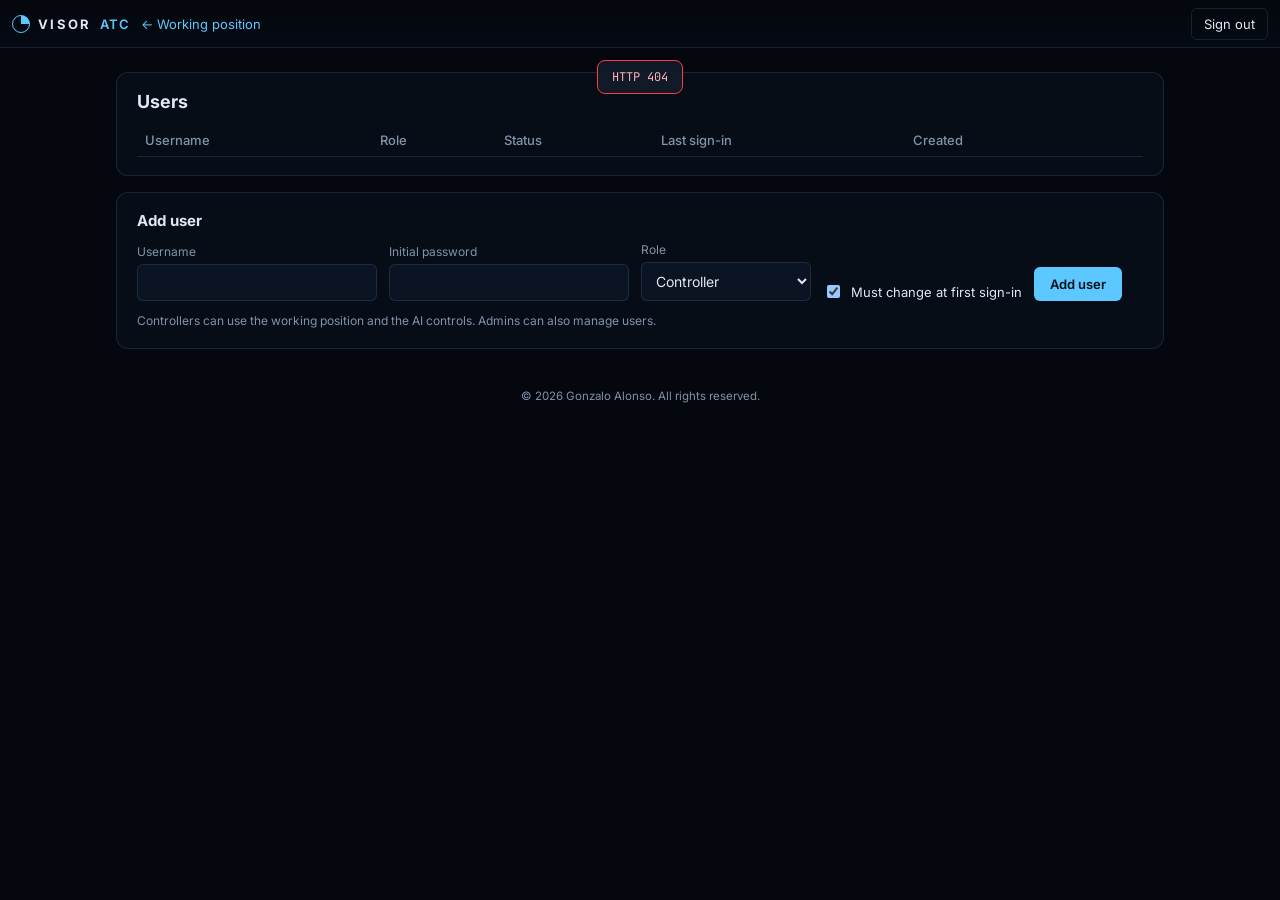
==== public/admin.html @ 009dfa4d "🔐 Sign-in, user management & About — ready for self-hosting Visor now has its own door, a guest list" ====
<!doctype html>
<html lang="en">
<head>
  <meta charset="utf-8" />
  <meta name="viewport" content="width=device-width, initial-scale=1" />
  <title>Visor ATC · Users</title>
  <link rel="preconnect" href="https://fonts.googleapis.com" />
  <link rel="preconnect" href="https://fonts.gstatic.com" crossorigin />
  <link href="https://fonts.googleapis.com/css2?family=Inter:wght@400;500;600;700&family=JetBrains+Mono:wght@400;600&display=swap" rel="stylesheet" />
  <link rel="stylesheet" href="css/style.css" />
  <link rel="stylesheet" href="css/pages.css" />
</head>
<body class="page">
  <header id="top" class="page-top">
    <div class="brand"><span class="logo"></span>VISOR<span class="sub">ATC</span></div>
    <a href="/" class="nav-link">← Working position</a>
    <div class="spacer"></div>
    <span id="me" class="dim"></span>
    <button id="logout" class="ghost-btn">Sign out</button>
  </header>

  <main class="admin">
    <section class="card-lg">
      <div class="section-head">
        <h1>Users</h1>
        <span id="count" class="dim"></span>
      </div>
      <div class="table-wrap">
        <table class="users">
          <thead>
            <tr><th>Username</th><th>Role</th><th>Status</th><th>Last sign-in</th><th>Created</th><th></th></tr>
          </thead>
          <tbody id="users"></tbody>
        </table>
      </div>
    </section>

    <section class="card-lg">
      <h2>Add user</h2>
      <form id="add-form" class="row-form" autocomplete="off">
        <label>Username <input id="add-username" required minlength="3" maxlength="32" pattern="[A-Za-z0-9_.\-]{3,32}" /></label>
        <label>Initial password <input id="add-password" type="password" required minlength="10" autocomplete="new-password" /></label>
        <label>Role
          <select id="add-role"><option value="controller">Controller</option><option value="admin">Admin</option></select>
        </label>
        <label class="check"><input id="add-must-change" type="checkbox" checked /> Must change at first sign-in</label>
        <button class="primary" type="submit">Add user</button>
      </form>
      <p class="hint">Controllers can use the working position and the AI controls. Admins can also manage users.</p>
    </section>
  </main>
  <footer class="page-footer">© 2026 Gonzalo Alonso. All rights reserved.</footer>

  <dialog id="pw-dialog" class="dialog">
    <form method="dialog" id="pw-form" class="stack">
      <h2>Reset password for <span id="pw-user"></span></h2>
      <label>New password <input id="pw-new" type="password" minlength="10" required autocomplete="new-password" /></label>
      <label class="check"><input id="pw-must-change" type="checkbox" checked /> Must change at next sign-in</label>
      <p class="hint">The user is signed out everywhere.</p>
      <p id="pw-error" class="form-error"></p>
      <div class="dialog-actions">
        <button type="button" id="pw-cancel" class="ghost-btn">Cancel</button>
        <button type="submit" class="primary">Set password</button>
      </div>
    </form>
  </dialog>

  <div id="toast" class="hidden"></div>
  <script type="module" src="js/admin.js"></script>
</body>
</html>
---- public/css/style.css ----
:root {
  --bg: #04070d;
  --panel: rgba(9, 15, 25, 0.82);
  --panel-2: rgba(18, 28, 44, 0.9);
  --border: rgba(120, 170, 230, 0.16);
  --text: #dfe8f5;
  --muted: #8193aa;
  --accent: #5cc8ff;
  --human: #4dff9a;
  --ai: #d08cff;
  --warn: #ffb020;
  --alert: #ff3b3b;
  --sel: #ffe14d;
  --mono: 'JetBrains Mono', ui-monospace, Menlo, monospace;
  font-family: Inter, -apple-system, BlinkMacSystemFont, 'Segoe UI', sans-serif;
  font-size: 13px;
  color-scheme: dark;
}

* { box-sizing: border-box; }
html, body { margin: 0; height: 100%; overflow: hidden; background: var(--bg); color: var(--text); }
#gl, #overlay { position: fixed; inset: 0; width: 100vw; height: 100vh; display: block; }
#overlay { pointer-events: none; z-index: 1; }
button, input, select { font: inherit; color: inherit; }
.hidden { display: none !important; }
.dim { color: var(--muted); }
b { font-weight: 600; }

/* ------------------------------------------------------------ top bar */
#top {
  position: fixed; top: 0; left: 0; right: 0; z-index: 5;
  display: flex; align-items: center; gap: 10px;
  height: 48px; padding: 0 12px;
  background: linear-gradient(180deg, rgba(4,8,14,0.96), rgba(6,11,19,0.86));
  border-bottom: 1px solid var(--border);
  backdrop-filter: blur(10px); -webkit-backdrop-filter: blur(10px);
  white-space: nowrap;
}
.brand { font-weight: 700; letter-spacing: 0.18em; display: flex; align-items: center; gap: 8px; }
.brand .sub { color: var(--accent); font-weight: 600; letter-spacing: 0.1em; }
.logo {
  width: 18px; height: 18px; border-radius: 50%;
  background: conic-gradient(from 0deg, var(--accent) 0 25%, transparent 25% 100%);
  border: 1.5px solid var(--accent);
  animation: sweep 3s linear infinite;
}
@keyframes sweep { to { transform: rotate(360deg); } }
.clock { font-family: var(--mono); line-height: 1.1; }
#clock { font-size: 16px; font-weight: 600; letter-spacing: 0.05em; }
#date { font-size: 10px; color: var(--muted); }
.badge {
  font-family: var(--mono); font-size: 11px; font-weight: 600;
  padding: 3px 8px; border-radius: 4px; letter-spacing: 0.08em;
  background: rgba(77, 255, 154, 0.12); color: var(--human); border: 1px solid rgba(77,255,154,0.35);
}
.badge.replay { background: rgba(92, 200, 255, 0.12); color: var(--accent); border-color: rgba(92,200,255,0.35); }
.transport { display: flex; gap: 6px; align-items: center; }
.seg { flex: none; display: inline-flex; border: 1px solid var(--border); border-radius: 6px; overflow: hidden; }
.seg button { background: transparent; border: 0; padding: 5px 9px; cursor: pointer; color: var(--muted); font-family: var(--mono); font-size: 12px; }
.seg button + button { border-left: 1px solid var(--border); }
.seg button.on { background: rgba(92,200,255,0.16); color: var(--text); }
.seg button:disabled { opacity: 0.35; cursor: not-allowed; }
button.icon {
  background: var(--panel-2); border: 1px solid var(--border); border-radius: 6px;
  width: 30px; height: 28px; cursor: pointer; font-size: 13px;
}
button.icon:hover, .seg button:hover:not(:disabled) { color: var(--text); background: rgba(92,200,255,0.1); }
.field { display: flex; align-items: center; gap: 6px; color: var(--muted); font-size: 12px; }
select {
  background: var(--panel-2); border: 1px solid var(--border); border-radius: 6px;
  padding: 4px 6px; font-size: 12px; max-width: 170px;
}
#ai-mode { max-width: 104px; }
#ai-agent { max-width: 74px; }
#scenario { max-width: 150px; }
.score { flex: none; display: flex; gap: 8px; font-family: var(--mono); font-size: 11.5px; color: var(--muted); }
.score b { color: var(--text); }
.score .pts { color: var(--sel); font-size: 14px; }
.spacer { flex: 1; }

.pop {
  position: fixed; top: 54px; right: 12px; z-index: 6; width: 300px;
  background: var(--panel); border: 1px solid var(--border); border-radius: 10px;
  padding: 12px 14px; display: grid; gap: 10px;
  backdrop-filter: blur(10px); -webkit-backdrop-filter: blur(10px);
}
.pop label { display: flex; align-items: center; gap: 8px; color: var(--muted); }
.pop input[type=range] { flex: 1; }
.pop output { font-family: var(--mono); width: 28px; color: var(--text); }
.hint { margin: 4px 0 0; color: var(--muted); font-size: 11px; line-height: 1.6; }
kbd { font-family: var(--mono); background: var(--panel-2); border: 1px solid var(--border); border-radius: 3px; padding: 0 4px; }

/* ------------------------------------------------------------ panels */
.panel {
  position: fixed; z-index: 4;
  background: var(--panel); border: 1px solid var(--border); border-radius: 10px;
  backdrop-filter: blur(10px); -webkit-backdrop-filter: blur(10px);
  box-shadow: 0 10px 30px rgba(0,0,0,0.35);
}
#left { top: 58px; left: 12px; width: 318px; bottom: 212px; display: flex; flex-direction: column; overflow: hidden; }
#right { top: 58px; right: 12px; width: 312px; max-height: calc(100vh - 280px); overflow-y: auto; }
#bottom { left: 342px; right: 12px; bottom: 30px; height: 172px; display: flex; flex-direction: column; overflow: hidden; }

.tabs { display: flex; border-bottom: 1px solid var(--border); }
.tabs button {
  flex: 1; background: none; border: 0; padding: 10px 6px; cursor: pointer; color: var(--muted);
  font-size: 12px; font-weight: 600; letter-spacing: 0.04em; border-bottom: 2px solid transparent;
}
.tabs button.on { color: var(--text); border-bottom-color: var(--accent); }
.tabs b { font-family: var(--mono); font-size: 11px; background: var(--panel-2); border-radius: 8px; padding: 1px 6px; margin-left: 4px; }
.tabs b.hot { background: var(--alert); color: #fff; }
.tab-body { flex: 1; overflow-y: auto; }
.tab { display: none; padding: 8px; }
.tab.on { display: block; }
.empty { color: var(--muted); padding: 18px 10px; text-align: center; font-size: 12px; line-height: 1.6; }

.card {
  background: var(--panel-2); border: 1px solid var(--border); border-radius: 8px;
  padding: 8px 10px; margin-bottom: 6px; cursor: pointer;
}
.card:hover { border-color: rgba(92,200,255,0.4); }
.card.los { border-left: 3px solid var(--alert); }
.card.stca { border-left: 3px solid var(--warn); }
.card.req { border-left: 3px solid var(--accent); }
.card-head { display: flex; justify-content: space-between; align-items: baseline; gap: 8px; font-family: var(--mono); font-size: 12px; }
.card-head .k { font-size: 10px; font-weight: 700; letter-spacing: 0.08em; }
.card .meta { color: var(--muted); font-size: 11px; font-family: var(--mono); margin-top: 3px; }
.card .prompt { font-size: 12px; margin: 4px 0 6px; color: var(--text); }
.opt {
  display: grid; grid-template-columns: 14px 1fr auto; gap: 6px; align-items: center;
  padding: 4px 6px; border-radius: 5px; font-size: 11.5px;
}
.opt:hover { background: rgba(92,200,255,0.08); }
.opt .ok { color: var(--human); } .opt .bad { color: var(--alert); }
.opt .pred { color: var(--muted); font-family: var(--mono); font-size: 10.5px; }
.opt.suggested { background: rgba(208,140,255,0.14); outline: 1px solid rgba(208,140,255,0.45); }
.opt button { grid-column: 3; }
.mini {
  background: rgba(92,200,255,0.14); border: 1px solid rgba(92,200,255,0.35); border-radius: 4px;
  padding: 2px 8px; cursor: pointer; font-size: 11px;
}
.mini.ai { background: rgba(208,140,255,0.16); border-color: rgba(208,140,255,0.5); }
.mini.ghost { background: transparent; border-color: var(--border); color: var(--muted); }
.ai-line { margin-top: 6px; font-size: 11.5px; color: var(--ai); display: flex; justify-content: space-between; align-items: center; gap: 6px; }
.status-pill { font-family: var(--mono); font-size: 10px; padding: 1px 6px; border-radius: 8px; background: rgba(255,255,255,0.08); color: var(--muted); }

table.traffic { width: 100%; border-collapse: collapse; font-family: var(--mono); font-size: 11.5px; }
table.traffic th { text-align: left; color: var(--muted); font-weight: 400; padding: 4px; position: sticky; top: 0; background: var(--panel-2); }
table.traffic td { padding: 3px 4px; border-top: 1px solid rgba(255,255,255,0.04); }
table.traffic tr { cursor: pointer; }
table.traffic tr:hover td { background: rgba(92,200,255,0.08); }

/* ------------------------------------------------------------ strip & controls */
.strip { padding: 12px 14px; border-bottom: 1px solid var(--border); }
.strip-head { display: flex; justify-content: space-between; align-items: start; }
.callsign { font-family: var(--mono); font-size: 20px; font-weight: 600; color: var(--sel); letter-spacing: 0.04em; }
.strip-grid { display: grid; grid-template-columns: repeat(3, 1fr); gap: 6px; margin-top: 10px; }
.strip-grid div { background: var(--panel-2); border-radius: 6px; padding: 5px 7px; }
.strip-grid span { display: block; font-size: 10px; color: var(--muted); letter-spacing: 0.06em; }
.strip-grid b { font-family: var(--mono); font-size: 14px; }
.strip-modes { display: flex; justify-content: space-between; margin-top: 8px; font-family: var(--mono); font-size: 11.5px; color: var(--muted); }
.pending { font-family: var(--mono); font-size: 11px; color: var(--warn); margin-top: 4px; min-height: 14px; }
.ctl { padding: 10px 14px 14px; display: grid; gap: 8px; }
.ctl-row { display: flex; align-items: center; gap: 5px; }
.ctl-row label { width: 52px; color: var(--muted); font-size: 11.5px; flex: none; }
.ctl-row input {
  width: 62px; background: #0b1422; border: 1px solid var(--border); border-radius: 5px;
  padding: 5px 6px; font-family: var(--mono); font-size: 13px; text-align: center;
}
.ctl-row input.wide { flex: 1; width: auto; text-align: left; }
.ctl-row .step { width: 26px; height: 28px; border-radius: 5px; background: var(--panel-2); border: 1px solid var(--border); cursor: pointer; }
.go {
  background: rgba(77,255,154,0.14); border: 1px solid rgba(77,255,154,0.45); color: var(--human);
  border-radius: 5px; padding: 5px 10px; cursor: pointer; font-weight: 600; font-size: 12px;
}
.go:hover { background: rgba(77,255,154,0.24); }
.go.ghost { background: transparent; border-color: var(--border); color: var(--text); font-weight: 500; }
.go.wide { flex: 1; }
.quick button { flex: 1; background: var(--panel-2); border: 1px solid var(--border); border-radius: 5px; padding: 4px; cursor: pointer; font-family: var(--mono); font-size: 11px; }
.quick button:hover, .ctl-row .step:hover { border-color: var(--accent); }

/* ------------------------------------------------------------ radio */
#radio { flex: 1; overflow-y: auto; padding: 8px 12px; font-family: var(--mono); font-size: 12px; line-height: 1.55; }
.msg { display: flex; gap: 10px; }
.msg .t { color: #4f5f75; flex: none; }
.msg .who { flex: none; width: 58px; font-weight: 600; }
.msg.ATC .who { color: var(--human); }
.msg.ATC.ai .who { color: var(--ai); }
.msg.PILOT .who { color: var(--text); }
.msg.PILOT .txt { color: #c8d3e3; }
.msg.SYSTEM .who, .msg.SYSTEM .txt { color: var(--muted); }
.msg.alert .txt, .msg.alert .who { color: var(--alert); }
.msg.warning .txt, .msg.warning .who { color: var(--warn); }
.msg.AI .who, .msg.AI .txt { color: var(--ai); }
.msg .cs { cursor: pointer; text-decoration: underline dotted; }
#cmd-form { display: flex; align-items: center; gap: 8px; border-top: 1px solid var(--border); padding: 7px 12px; }
.prompt { font-family: var(--mono); color: var(--human); font-weight: 600; }
#cmd { flex: 1; background: transparent; border: 0; outline: none; font-family: var(--mono); font-size: 13px; letter-spacing: 0.03em; text-transform: uppercase; }
#cmd::placeholder { text-transform: none; color: #4f5f75; }

#statusbar {
  position: fixed; left: 0; right: 0; bottom: 0; height: 22px; z-index: 5;
  display: flex; justify-content: space-between; align-items: center; padding: 0 14px;
  font-size: 10.5px; color: var(--muted); background: rgba(4,8,14,0.85); border-top: 1px solid var(--border);
}
#toast {
  position: fixed; top: 60px; left: 50%; transform: translateX(-50%); z-index: 8;
  background: var(--panel-2); border: 1px solid var(--border); border-radius: 8px; padding: 8px 14px;
  font-family: var(--mono); font-size: 12px;
}
#toast.err { border-color: var(--alert); color: #ffb3b3; }

@media (max-width: 1720px) {
  .field { font-size: 0; gap: 4px; }
  body:not(.page) #top .brand .sub { display: none; }
}
/* Top bar gives way progressively so the account menu always stays on screen. */
#top > * { flex-shrink: 0; }
#top .field { flex-shrink: 1; min-width: 0; }
#top .field select { min-width: 72px; }
@media (max-width: 1600px) {
  #user-name { display: none; }
  .score span:nth-child(n+4) { display: none; }      /* keep points, LoS, STCA */
  #scenario { max-width: 120px; }
  #sector { max-width: 140px; }
}
@media (max-width: 1400px) {
  body:not(.page) #top .brand { font-size: 0; gap: 0; }
  #date { display: none; }
  .score span:nth-child(n+3) { display: none; }      /* points + LoS */
  .seg button { padding: 5px 7px; }
}
@media (max-width: 1300px) {
  .score span:not(.pts) { display: none; }
}
@media (max-width: 1100px) {
  #bottom { left: 12px; height: 140px; }
  #left { bottom: 180px; width: 270px; }
}
@media (max-width: 720px) {
  #top { overflow-x: auto; }
  #left { display: none; }
  #right { left: 12px; width: auto; max-height: 45vh; }
}
---- public/css/pages.css ----
/* Login, admin and account UI. Builds on the tokens in style.css. */

body.page { overflow: auto; height: auto; min-height: 100%; }

.primary {
  background: var(--accent); color: #041018; border: 0; border-radius: 6px;
  padding: 9px 16px; font-weight: 600; cursor: pointer;
}
.primary:hover { filter: brightness(1.1); }
.primary:disabled { opacity: 0.6; cursor: progress; }
.ghost-btn {
  background: transparent; border: 1px solid var(--border); border-radius: 6px;
  padding: 7px 12px; cursor: pointer; color: var(--text);
}
.ghost-btn:hover:not(:disabled) { border-color: var(--accent); }
.danger {
  background: rgba(255,59,59,0.12); border: 1px solid rgba(255,59,59,0.45); color: #ff9c9c;
  border-radius: 6px; padding: 7px 12px; cursor: pointer;
}
.danger:hover:not(:disabled) { background: rgba(255,59,59,0.22); }
.small { padding: 4px 9px; font-size: 12px; }
button:disabled { opacity: 0.4; cursor: not-allowed; }

.stack { display: grid; gap: 12px; }
.stack label, .row-form label { display: grid; gap: 5px; font-size: 12px; color: var(--muted); }
.stack input, .row-form input, .row-form select {
  background: #0b1422; border: 1px solid var(--border); border-radius: 6px;
  padding: 9px 10px; font-size: 14px; color: var(--text);
}
.stack input:focus, .row-form input:focus, .row-form select:focus { outline: 2px solid rgba(92,200,255,0.45); border-color: transparent; }
label.check { display: flex !important; align-items: center; gap: 8px; }
.form-error { color: #ff8b8b; min-height: 1em; margin: 0; font-size: 12.5px; }
.hint { color: var(--muted); font-size: 12px; margin: 0; }

/* ------------------------------------------------------------ login */
.auth-page { display: grid; place-items: center; min-height: 100vh; padding: 16px; }
.radar-bg { position: fixed; inset: 0; overflow: hidden; z-index: 0;
  background:
    radial-gradient(circle at 50% 50%, rgba(92,200,255,0.08) 0 1px, transparent 1px) 0 0 / 28px 28px,
    repeating-radial-gradient(circle at 50% 50%, transparent 0 119px, rgba(92,200,255,0.10) 119px 120px),
    radial-gradient(ellipse at 50% 40%, #0b1a2c, var(--bg) 70%);
}
.sweep {
  position: absolute; left: 50%; top: 50%; width: 160vmax; height: 160vmax;
  transform: translate(-50%, -50%);
  background: conic-gradient(from 0deg, rgba(92,200,255,0.16), transparent 12%);
  animation: sweep 6s linear infinite;
}
@keyframes sweep { to { transform: translate(-50%, -50%) rotate(360deg); } }
@media (prefers-reduced-motion: reduce) { .sweep, .logo { animation: none; } }
.auth-card {
  position: relative; z-index: 1; width: min(380px, 100%);
  background: var(--panel); border: 1px solid var(--border); border-radius: 14px;
  padding: 28px 26px; backdrop-filter: blur(12px); -webkit-backdrop-filter: blur(12px);
  box-shadow: 0 20px 60px rgba(0,0,0,0.5);
}
.auth-card h1 { font-size: 16px; font-weight: 600; margin: 6px 0 4px; }
.brand.big { font-size: 20px; line-height: 1; margin-bottom: 8px; }
.brand.big .logo { width: 24px; height: 24px; }

/* ------------------------------------------------------------ admin */
.page-top { position: sticky; }
.nav-link { color: var(--accent); text-decoration: none; font-size: 13px; }
.nav-link:hover { text-decoration: underline; }
.admin { max-width: 1080px; margin: 0 auto; padding: 72px 16px 40px; display: grid; gap: 16px; }
.card-lg { background: var(--panel); border: 1px solid var(--border); border-radius: 12px; padding: 18px 20px; }
.card-lg h1 { font-size: 18px; margin: 0; }
.card-lg h2 { font-size: 15px; margin: 0 0 12px; }
.section-head { display: flex; align-items: baseline; gap: 12px; margin-bottom: 12px; }
.table-wrap { overflow-x: auto; }
table.users { width: 100%; border-collapse: collapse; font-size: 13px; }
table.users th { text-align: left; font-weight: 500; color: var(--muted); padding: 8px; border-bottom: 1px solid var(--border); white-space: nowrap; }
table.users td { padding: 9px 8px; border-bottom: 1px solid rgba(255,255,255,0.04); white-space: nowrap; }
table.users tr.off td { opacity: 0.55; }
table.users td.actions { text-align: right; }
table.users td.actions button + button { margin-left: 6px; }
table.users select { background: #0b1422; border: 1px solid var(--border); border-radius: 5px; padding: 4px 6px; }
.pill { font-size: 10.5px; padding: 1px 7px; border-radius: 8px; background: rgba(92,200,255,0.15); color: var(--accent); margin-left: 4px; }
.pill.warn { background: rgba(255,176,32,0.15); color: var(--warn); }
.row-form { display: flex; flex-wrap: wrap; align-items: end; gap: 12px; margin-bottom: 10px; }
.row-form label { min-width: 170px; }
.row-form label.check { min-width: 0; color: var(--text); font-size: 13px; }

/* ------------------------------------------------------------ dialogs & user menu */
.dialog {
  background: var(--panel-2); color: var(--text); border: 1px solid var(--border); border-radius: 12px;
  padding: 22px; width: min(400px, calc(100vw - 32px));
}
.dialog::backdrop { background: rgba(0,0,0,0.55); backdrop-filter: blur(2px); }
.dialog h2 { margin: 0 0 4px; font-size: 16px; }
.dialog-actions { display: flex; justify-content: flex-end; gap: 8px; margin-top: 4px; }

.user-menu { position: relative; flex: none; }
.user-btn {
  display: flex; align-items: center; gap: 6px; background: var(--panel-2);
  border: 1px solid var(--border); border-radius: 6px; padding: 5px 10px; cursor: pointer; font-size: 12px;
}
.user-btn .dot { width: 7px; height: 7px; border-radius: 50%; background: var(--human); }
.menu {
  position: absolute; right: 0; top: calc(100% + 6px); min-width: 210px; z-index: 10;
  background: var(--panel-2); border: 1px solid var(--border); border-radius: 8px; padding: 6px;
  box-shadow: 0 10px 30px rgba(0,0,0,0.45); display: grid;
}
.menu button, .menu a {
  background: none; border: 0; text-align: left; padding: 8px 10px; border-radius: 5px;
  color: var(--text); cursor: pointer; font-size: 13px; text-decoration: none;
}
.menu button:hover, .menu a:hover { background: rgba(92,200,255,0.1); }
.menu-head { padding: 6px 10px 8px; color: var(--muted); font-size: 11.5px; border-bottom: 1px solid var(--border); margin-bottom: 4px; }
.msg .who { width: auto !important; min-width: 58px; }

/* ------------------------------------------------------------ about & footers */
.dialog.about { width: min(540px, calc(100vw - 32px)); }
.about-head { display: flex; justify-content: space-between; align-items: center; }
.about h3 { font-size: 11px; letter-spacing: 0.1em; text-transform: uppercase; color: var(--muted); margin: 16px 0 6px; }
.about a { color: var(--accent); }
dl.kv { display: grid; grid-template-columns: 96px 1fr; gap: 6px 12px; margin: 0; font-size: 13px; }
dl.kv dt { color: var(--muted); }
dl.kv dd { margin: 0; font-family: var(--mono); font-size: 12px; word-break: break-word; }
.about-copy {
  margin-top: 18px; padding: 12px 14px; border-radius: 8px;
  background: rgba(92,200,255,0.07); border: 1px solid rgba(92,200,255,0.2); line-height: 1.6;
}
.about-copy #about-copyright { font-weight: 600; }
.about details { margin-top: 12px; font-size: 12.5px; color: var(--muted); }
.about summary { cursor: pointer; }
.about ul { margin: 8px 0 0; padding-left: 18px; line-height: 1.7; }
.auth-footer, .page-footer { text-align: center; color: var(--muted); font-size: 11.5px; }
.auth-footer { position: fixed; bottom: 14px; left: 0; right: 0; z-index: 1; }
.page-footer { padding: 0 16px 28px; }
.linkish { background: none; border: 0; padding: 0; color: var(--muted); cursor: pointer; font-size: inherit; text-decoration: underline dotted; }
.linkish:hover { color: var(--text); }
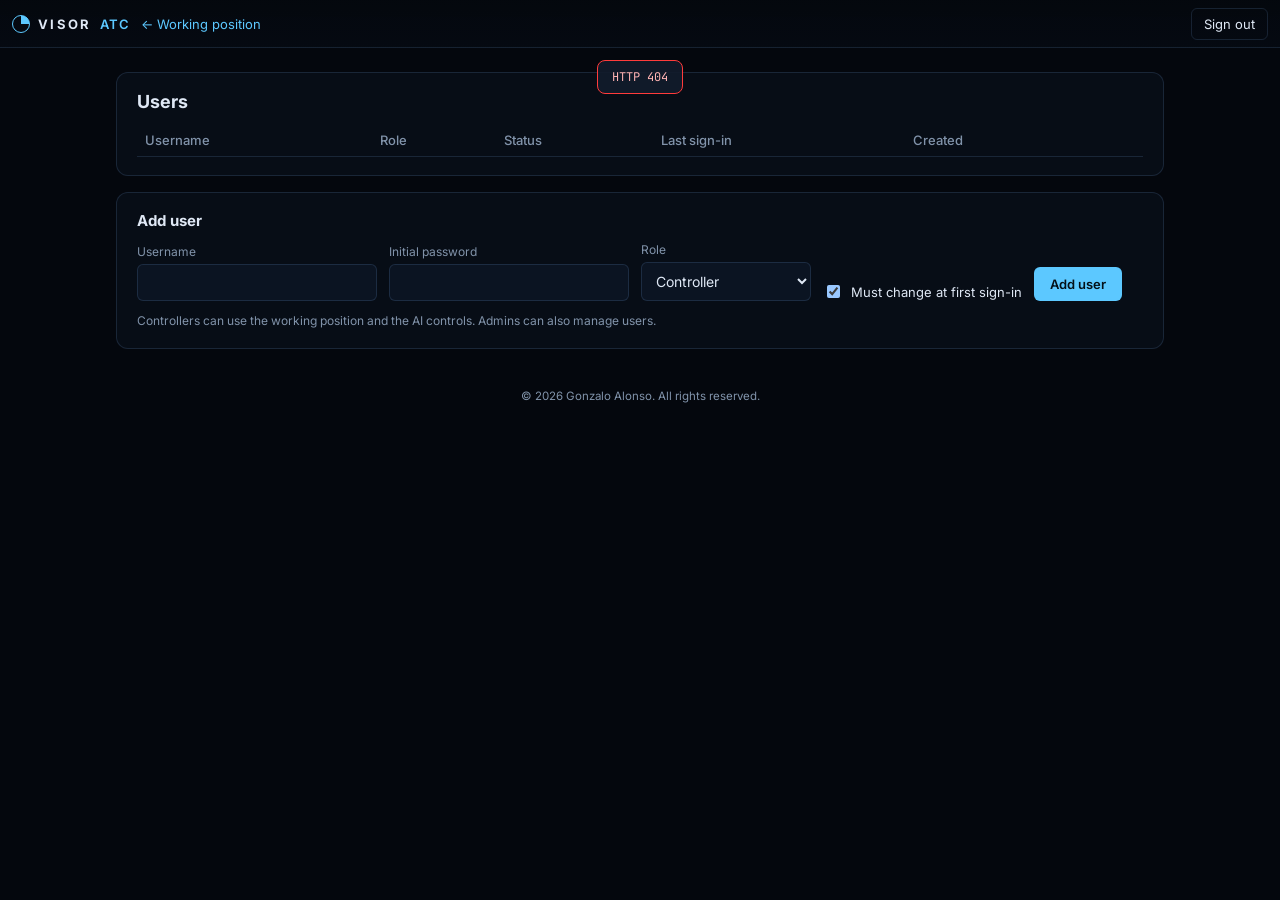
==== commit 11684758: "📱 Pocket-sized tower: mobile-friendly working position + author credit The scope now fits in your po" ====
--- a/public/admin.html
+++ b/public/admin.html
@@ -3,6 +3,8 @@
 <head>
   <meta charset="utf-8" />
   <meta name="viewport" content="width=device-width, initial-scale=1" />
+  <meta name="author" content="Gonzalo Alonso" />
+  <meta name="copyright" content="© 2026 Gonzalo Alonso. All rights reserved." />
   <title>Visor ATC · Users</title>
   <link rel="preconnect" href="https://fonts.googleapis.com" />
   <link rel="preconnect" href="https://fonts.gstatic.com" crossorigin />
--- a/public/css/style.css
+++ b/public/css/style.css
@@ -54,7 +54,6 @@
   background: rgba(77, 255, 154, 0.12); color: var(--human); border: 1px solid rgba(77,255,154,0.35);
 }
 .badge.replay { background: rgba(92, 200, 255, 0.12); color: var(--accent); border-color: rgba(92,200,255,0.35); }
-.transport { display: flex; gap: 6px; align-items: center; }
 .seg { flex: none; display: inline-flex; border: 1px solid var(--border); border-radius: 6px; overflow: hidden; }
 .seg button { background: transparent; border: 0; padding: 5px 9px; cursor: pointer; color: var(--muted); font-family: var(--mono); font-size: 12px; }
 .seg button + button { border-left: 1px solid var(--border); }
@@ -215,7 +214,7 @@
   body:not(.page) #top .brand .sub { display: none; }
 }
 /* Top bar gives way progressively so the account menu always stays on screen. */
-#top > * { flex-shrink: 0; }
+#top > *, .top-extra > * { flex-shrink: 0; }
 #top .field { flex-shrink: 1; min-width: 0; }
 #top .field select { min-width: 72px; }
 @media (max-width: 1600px) {
@@ -233,12 +232,74 @@
 @media (max-width: 1300px) {
   .score span:not(.pts) { display: none; }
 }
+/* ------------------------------------------------------------ tablets & phones */
+.top-extra { display: contents; }            /* desktop: plain top-bar items */
+.compact-only, .lists-only { display: none !important; }
+.lists-btn { position: relative; width: auto; padding: 0 9px; gap: 5px; display: inline-flex; align-items: center; }
+.lists-btn b:empty { display: none; }
+.lists-btn b { font-family: var(--mono); font-size: 10.5px; background: var(--panel); border-radius: 8px; padding: 1px 6px; }
+.lists-btn b.hot { background: var(--alert); color: #fff; }
+#statusbar { gap: 16px; white-space: nowrap; }
+#statusbar > span { min-width: 0; overflow: hidden; text-overflow: ellipsis; }
+#attribution { flex: none; max-width: 60%; }
+.attr-short { display: none; }
+
+/* Compact header: secondary controls move into a panel behind the ⋯ button. */
 @media (max-width: 1100px) {
+  .compact-only { display: inline-flex !important; }
+  .spacer.compact-only { display: block !important; }
+  #btn-more { align-items: center; justify-content: center; }
+  #btn-more svg { fill: currentColor; }
+  .top-extra {
+    display: none; position: fixed; top: 54px; right: 8px; z-index: 7;
+    width: min(360px, calc(100vw - 16px)); max-height: calc(100dvh - 90px); overflow-y: auto;
+    flex-direction: column; align-items: stretch; gap: 12px; padding: 14px;
+    background: var(--panel-2); border: 1px solid var(--border); border-radius: 12px;
+    box-shadow: 0 16px 40px rgba(0,0,0,0.5); white-space: normal;
+  }
+  .top-extra.open { display: flex; }
+  .top-extra .spacer { display: none; }
+  #top .top-extra .field { font-size: 11.5px; flex-direction: column; align-items: stretch; gap: 5px; flex-shrink: 0; }
+  #top .top-extra select { max-width: none; width: 100%; min-height: 36px; font-size: 14px; }
+  .top-extra .seg { align-self: stretch; }
+  .top-extra .seg button { flex: 1; padding: 8px 6px; }
+  .top-extra .score { flex-wrap: wrap; gap: 6px 12px; order: -1; font-size: 12px; }
+  .top-extra .score span { display: inline !important; }
+  .top-extra #btn-settings { width: auto; height: 36px; align-self: stretch; }
+  .top-extra #btn-settings::after { content: " Display settings"; font-size: 13px; }
+  #user-name { display: none; }
   #bottom { left: 12px; height: 140px; }
   #left { bottom: 180px; width: 270px; }
 }
-@media (max-width: 720px) {
-  #top { overflow-x: auto; }
-  #left { display: none; }
-  #right { left: 12px; width: auto; max-height: 45vh; }
-}
+
+/* Phones & portrait tablets: the lists become a sheet opened from the header. */
+@media (max-width: 900px) {
+  .lists-only { display: inline-flex !important; }
+  #left {
+    display: none; top: 56px; left: 8px; right: 8px; width: auto; bottom: 186px; z-index: 6;
+  }
+  body.lists-open #left { display: flex; }
+  #right { top: 56px; left: 8px; right: 8px; width: auto; max-height: calc(100dvh - 250px); }
+  #bottom { left: 8px; right: 8px; bottom: 28px; height: 150px; }
+  #statusbar { padding: 0 10px; }
+  #attribution { max-width: none; }                  /* credits win; recorder status truncates */
+  .attr-long { display: none; }
+  .attr-short { display: inline; }
+}
+
+@media (max-width: 600px) {
+  #top { gap: 8px; padding: 0 8px; }
+  #clock { font-size: 14px; }
+  .badge { padding: 2px 6px; font-size: 10px; }
+  #bottom { height: 132px; }
+  #left { bottom: 168px; }
+  #right { max-height: calc(100dvh - 232px); }
+  #radio { font-size: 11px; padding: 6px 10px; }
+  .msg { gap: 6px; }
+  .msg .t { display: none; }
+  /* 16 px text stops iOS Safari from zooming in when an input gets focus */
+  #cmd, .ctl-row input, .dialog input, .pop select, .top-extra select { font-size: 16px; }
+  .ctl-row label { width: 44px; }
+  .pop { left: 8px; right: 8px; width: auto; }
+  .hint kbd { display: none; }
+}
--- a/public/css/pages.css
+++ b/public/css/pages.css
@@ -56,13 +56,16 @@
 }
 .auth-card h1 { font-size: 16px; font-weight: 600; margin: 6px 0 4px; }
 .brand.big { font-size: 20px; line-height: 1; margin-bottom: 8px; }
+.byline { margin: 0 0 14px; font-size: 12px; color: var(--muted); letter-spacing: 0.02em; }
+.byline b { color: var(--text); font-weight: 600; }
 .brand.big .logo { width: 24px; height: 24px; }
 
 /* ------------------------------------------------------------ admin */
 .page-top { position: sticky; }
 .nav-link { color: var(--accent); text-decoration: none; font-size: 13px; }
 .nav-link:hover { text-decoration: underline; }
-.admin { max-width: 1080px; margin: 0 auto; padding: 72px 16px 40px; display: grid; gap: 16px; }
+.admin { max-width: 1080px; margin: 0 auto; padding: 72px 16px 40px; display: grid; gap: 16px;
+  grid-template-columns: minmax(0, 1fr); }           /* wide tables scroll inside their card */
 .card-lg { background: var(--panel); border: 1px solid var(--border); border-radius: 12px; padding: 18px 20px; }
 .card-lg h1 { font-size: 18px; margin: 0; }
 .card-lg h2 { font-size: 15px; margin: 0 0 12px; }
@@ -130,3 +133,13 @@
 .page-footer { padding: 0 16px 28px; }
 .linkish { background: none; border: 0; padding: 0; color: var(--muted); cursor: pointer; font-size: inherit; text-decoration: underline dotted; }
 .linkish:hover { color: var(--text); }
+
+@media (max-width: 600px) {
+  #me { display: none; }
+  .page-top { gap: 10px; }
+  .admin { padding: 64px 8px 32px; }
+  .card-lg { padding: 14px; }
+  .row-form label { min-width: 0; flex: 1 1 100%; }
+  .row-form .primary { flex: 1 1 100%; }
+  .stack input, .row-form input, .row-form select, table.users select { font-size: 16px; }
+}
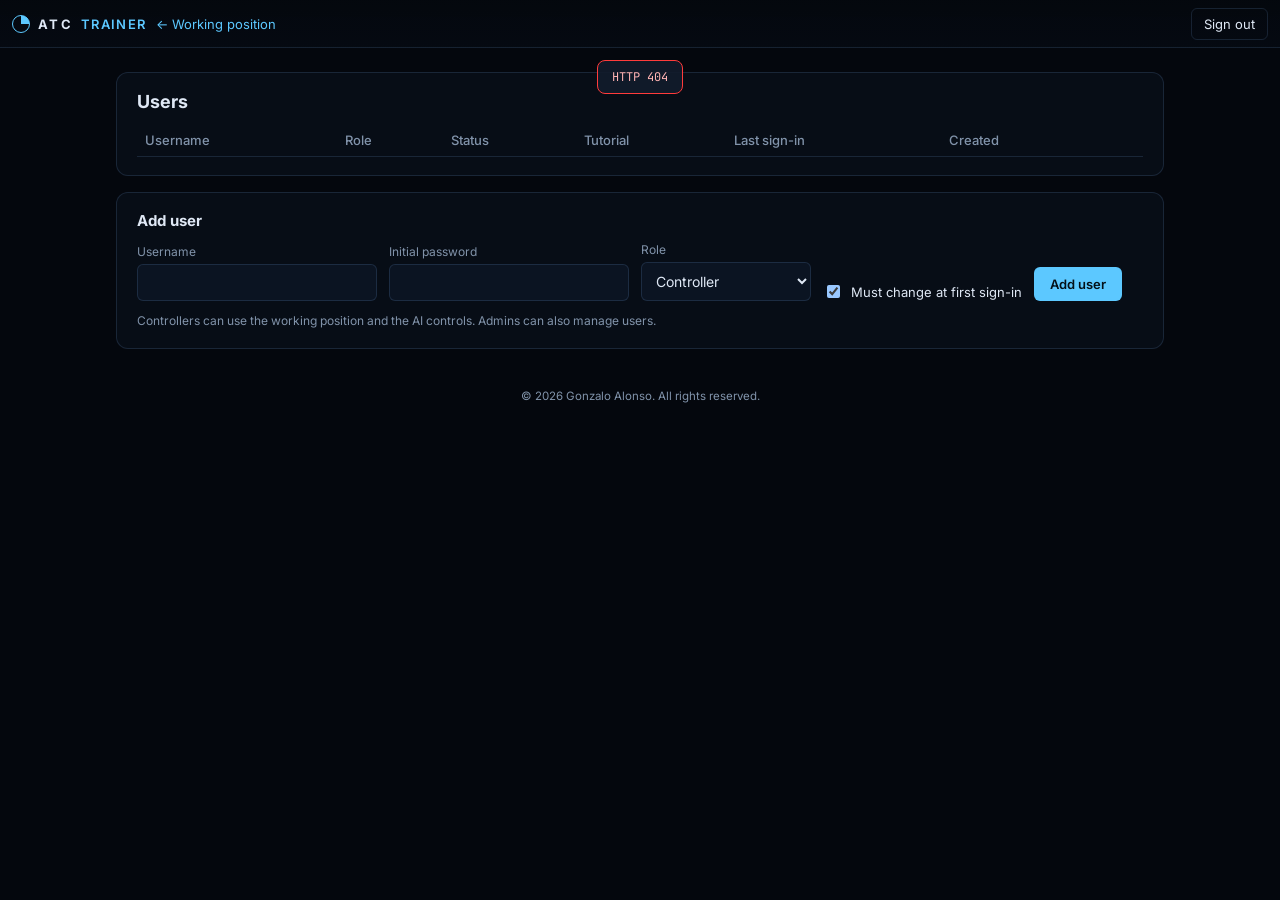
==== commit 9dae7e73: "🎓 ATC Trainer: guided tutorial wizard + new name Visor ATC is now ATC Trainer — and it teaches newco" ====
--- a/public/admin.html
+++ b/public/admin.html
@@ -5,7 +5,7 @@
   <meta name="viewport" content="width=device-width, initial-scale=1" />
   <meta name="author" content="Gonzalo Alonso" />
   <meta name="copyright" content="© 2026 Gonzalo Alonso. All rights reserved." />
-  <title>Visor ATC · Users</title>
+  <title>ATC Trainer · Users</title>
   <link rel="preconnect" href="https://fonts.googleapis.com" />
   <link rel="preconnect" href="https://fonts.gstatic.com" crossorigin />
   <link href="https://fonts.googleapis.com/css2?family=Inter:wght@400;500;600;700&family=JetBrains+Mono:wght@400;600&display=swap" rel="stylesheet" />
@@ -14,7 +14,7 @@
 </head>
 <body class="page">
   <header id="top" class="page-top">
-    <div class="brand"><span class="logo"></span>VISOR<span class="sub">ATC</span></div>
+    <div class="brand"><span class="logo"></span>ATC<span class="sub">TRAINER</span></div>
     <a href="/" class="nav-link">← Working position</a>
     <div class="spacer"></div>
     <span id="me" class="dim"></span>
@@ -30,7 +30,7 @@
       <div class="table-wrap">
         <table class="users">
           <thead>
-            <tr><th>Username</th><th>Role</th><th>Status</th><th>Last sign-in</th><th>Created</th><th></th></tr>
+            <tr><th>Username</th><th>Role</th><th>Status</th><th>Tutorial</th><th>Last sign-in</th><th>Created</th><th></th></tr>
           </thead>
           <tbody id="users"></tbody>
         </table>
--- a/public/css/style.css
+++ b/public/css/style.css
@@ -211,7 +211,6 @@
 
 @media (max-width: 1720px) {
   .field { font-size: 0; gap: 4px; }
-  body:not(.page) #top .brand .sub { display: none; }
 }
 /* Top bar gives way progressively so the account menu always stays on screen. */
 #top > *, .top-extra > * { flex-shrink: 0; }
--- a/public/css/pages.css
+++ b/public/css/pages.css
@@ -143,3 +143,62 @@
   .row-form .primary { flex: 1 1 100%; }
   .stack input, .row-form input, .row-form select, table.users select { font-size: 16px; }
 }
+
+/* ------------------------------------------------------------ guided tutorial */
+.badge.training { background: rgba(255,225,77,0.14); color: var(--sel); border-color: rgba(255,225,77,0.45); }
+.tut {
+  position: fixed; z-index: 6; left: 342px; bottom: 214px; width: 400px; max-height: calc(100vh - 290px);
+  display: flex; flex-direction: column;
+  background: var(--panel-2); border: 1px solid rgba(255,225,77,0.35); border-radius: 12px;
+  box-shadow: 0 18px 50px rgba(0,0,0,0.55); backdrop-filter: blur(10px); -webkit-backdrop-filter: blur(10px);
+}
+.tut-head { display: flex; align-items: center; gap: 8px; padding: 10px 12px 0 16px; }
+.tut-step { font-family: var(--mono); font-size: 11px; color: var(--muted); letter-spacing: 0.06em; flex: 1; }
+.tut-tag { font-family: var(--mono); font-size: 10px; font-weight: 700; color: var(--sel); letter-spacing: 0.1em; }
+.tut-head .icon { width: 26px; height: 24px; font-size: 12px; }
+.tut-scroll { overflow-y: auto; padding: 4px 16px 8px; }
+.tut h2 { font-size: 17px; margin: 6px 0 8px; }
+.tut-body, .tut-how { font-size: 13px; line-height: 1.55; color: #c9d4e3; }
+.tut-body p, .tut-how p { margin: 0 0 8px; }
+.tut-body ul, .tut-how ul { margin: 0 0 8px; padding-left: 18px; }
+.tut code { font-family: var(--mono); font-size: 12px; background: rgba(92,200,255,0.12); color: var(--accent); padding: 1px 5px; border-radius: 4px; }
+.tut-goal {
+  display: flex; gap: 10px; align-items: flex-start; margin: 10px 0; padding: 10px 12px;
+  border-radius: 8px; background: rgba(255,225,77,0.07); border: 1px solid rgba(255,225,77,0.3);
+}
+.tut-goal b { font-size: 11px; letter-spacing: 0.08em; text-transform: uppercase; color: var(--sel); }
+.tut-goal p { margin: 2px 0 0; font-size: 13.5px; font-weight: 500; }
+.tut-check { flex: none; width: 20px; height: 20px; border-radius: 50%; border: 2px solid rgba(255,225,77,0.6); margin-top: 2px; }
+.tut-goal.met { background: rgba(77,255,154,0.08); border-color: rgba(77,255,154,0.45); }
+.tut-goal.met b { color: var(--human); }
+.tut-goal.met .tut-check { border-color: var(--human); background: var(--human); position: relative; }
+.tut-goal.met .tut-check::after { content: "✓"; position: absolute; inset: 0; display: grid; place-items: center; color: #04120a; font-size: 12px; font-weight: 800; }
+.tut-fail { margin: 6px 0; padding: 8px 10px; border-radius: 6px; font-size: 12.5px; background: rgba(255,59,59,0.1); border: 1px solid rgba(255,59,59,0.4); color: #ffb3b3; }
+.tut-actions { display: flex; align-items: center; gap: 6px; padding: 10px 12px; border-top: 1px solid var(--border); }
+.tut-actions .ghost-btn, .tut-actions .primary { padding: 7px 12px; font-size: 12.5px; }
+.tut-actions .primary:disabled { opacity: 0.4; cursor: not-allowed; }
+.tut-actions .primary.pulse { animation: tutPulse 1.4s ease-in-out infinite; }
+.tut-progress { height: 3px; background: rgba(255,255,255,0.06); border-radius: 0 0 12px 12px; overflow: hidden; }
+#tut-bar { height: 100%; width: 0; background: var(--sel); transition: width 0.3s; }
+.tut.min .tut-scroll, .tut.min .tut-actions { display: none; }
+.tut.min { width: auto; }
+.tut-highlight { outline: 2px solid var(--sel) !important; outline-offset: 3px; border-radius: 6px; animation: tutPulse 1.4s ease-in-out infinite; }
+@keyframes tutPulse { 0%, 100% { box-shadow: 0 0 0 0 rgba(255,225,77,0.55); } 50% { box-shadow: 0 0 0 6px rgba(255,225,77,0); } }
+@media (prefers-reduced-motion: reduce) { .tut-highlight, .tut-actions .primary.pulse { animation: none; } }
+.tut-offer { width: min(480px, calc(100vw - 32px)); }
+.tut-offer p { font-size: 13.5px; line-height: 1.6; }
+#tut-pill { margin-left: 6px; }
+
+@media (max-width: 1100px) {
+  .tut { left: 294px; bottom: 186px; width: min(400px, calc(100vw - 306px)); max-height: calc(100vh - 256px); }
+}
+@media (max-width: 900px) {
+  .tut { left: 8px; right: 8px; width: auto; bottom: 186px; max-height: 38vh; }
+  body.training #right { max-height: calc(100dvh - 56px - 186px - 38vh - 16px); }
+  body.training.lists-open .tut { display: none; }
+}
+@media (max-width: 600px) {
+  .tut { bottom: 168px; }
+  body.training #right { max-height: calc(100dvh - 56px - 168px - 38vh - 16px); }
+  .tut-actions { flex-wrap: wrap; }
+}
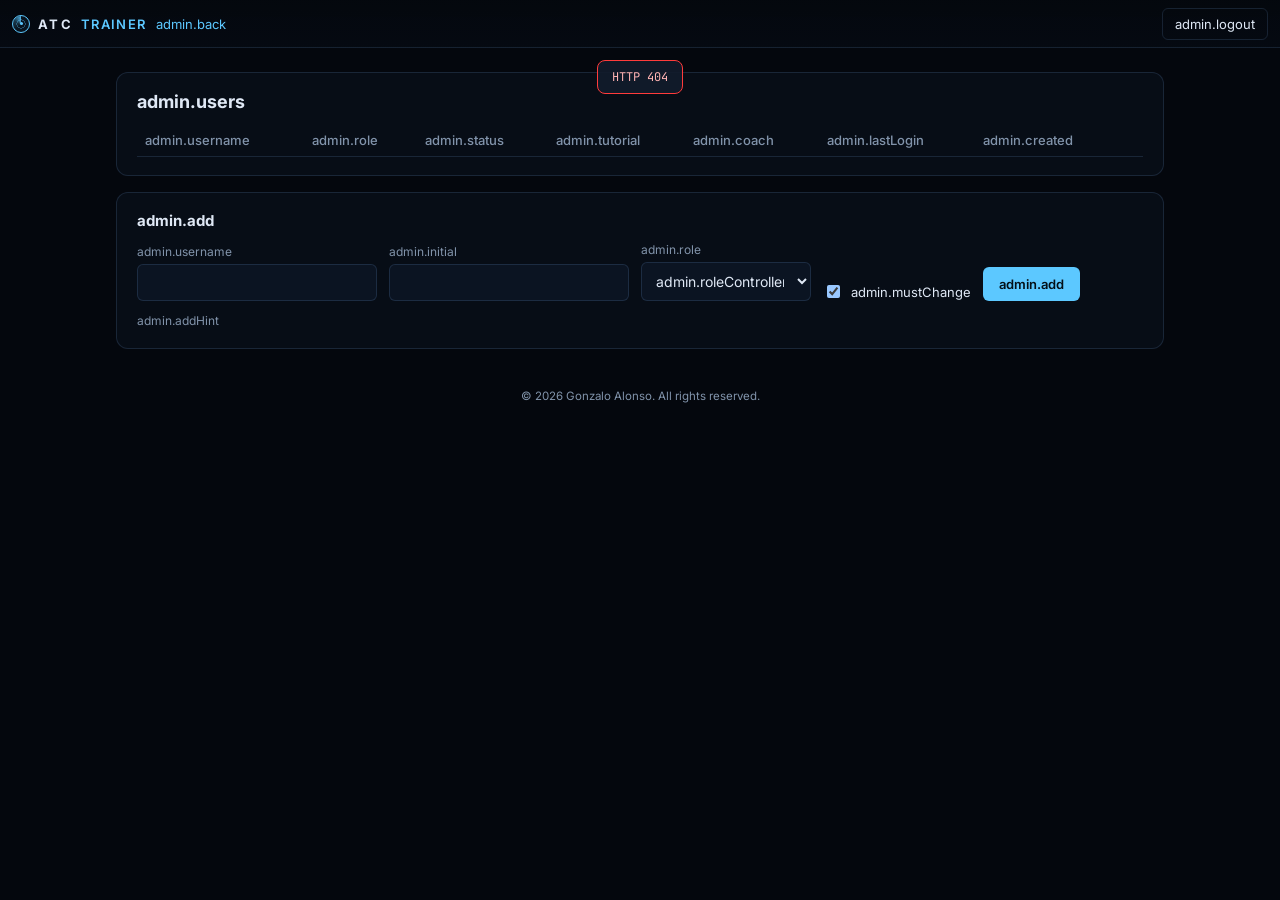
==== commit 9133c3ec: "🎓 ATC Trainer 2.1: an AI coach that teaches every decision A coach now follows each situation in you" ====
--- a/public/admin.html
+++ b/public/admin.html
@@ -1,5 +1,5 @@
 <!doctype html>
-<html lang="en">
+<html lang="en" class="i18n-pending">
 <head>
   <meta charset="utf-8" />
   <meta name="viewport" content="width=device-width, initial-scale=1" />
@@ -15,22 +15,22 @@
 <body class="page">
   <header id="top" class="page-top">
     <div class="brand"><span class="logo"></span>ATC<span class="sub">TRAINER</span></div>
-    <a href="/" class="nav-link">← Working position</a>
+    <a href="/" class="nav-link" data-i18n="admin.back">← Working position</a>
     <div class="spacer"></div>
     <span id="me" class="dim"></span>
-    <button id="logout" class="ghost-btn">Sign out</button>
+    <button id="logout" class="ghost-btn" data-i18n="admin.logout">Sign out</button>
   </header>
 
   <main class="admin">
     <section class="card-lg">
       <div class="section-head">
-        <h1>Users</h1>
+        <h1 data-i18n="admin.users">Users</h1>
         <span id="count" class="dim"></span>
       </div>
       <div class="table-wrap">
         <table class="users">
           <thead>
-            <tr><th>Username</th><th>Role</th><th>Status</th><th>Tutorial</th><th>Last sign-in</th><th>Created</th><th></th></tr>
+            <tr><th data-i18n="admin.username">Username</th><th data-i18n="admin.role">Role</th><th data-i18n="admin.status">Status</th><th data-i18n="admin.tutorial">Tutorial</th><th data-i18n="admin.coach">Coach</th><th data-i18n="admin.lastLogin">Last sign-in</th><th data-i18n="admin.created">Created</th><th></th></tr>
           </thead>
           <tbody id="users"></tbody>
         </table>
@@ -38,31 +38,31 @@
     </section>
 
     <section class="card-lg">
-      <h2>Add user</h2>
+      <h2 data-i18n="admin.add">Add user</h2>
       <form id="add-form" class="row-form" autocomplete="off">
-        <label>Username <input id="add-username" required minlength="3" maxlength="32" pattern="[A-Za-z0-9_.\-]{3,32}" /></label>
-        <label>Initial password <input id="add-password" type="password" required minlength="10" autocomplete="new-password" /></label>
-        <label>Role
-          <select id="add-role"><option value="controller">Controller</option><option value="admin">Admin</option></select>
+        <label><span data-i18n="admin.username">Username</span> <input id="add-username" required minlength="3" maxlength="32" pattern="[A-Za-z0-9_.\-]{3,32}" /></label>
+        <label><span data-i18n="admin.initial">Initial password</span> <input id="add-password" type="password" required minlength="10" autocomplete="new-password" /></label>
+        <label><span data-i18n="admin.role">Role</span>
+          <select id="add-role"><option value="controller" data-i18n="admin.roleController">Controller</option><option value="admin" data-i18n="admin.roleAdmin">Admin</option></select>
         </label>
-        <label class="check"><input id="add-must-change" type="checkbox" checked /> Must change at first sign-in</label>
-        <button class="primary" type="submit">Add user</button>
+        <label class="check"><input id="add-must-change" type="checkbox" checked /> <span data-i18n="admin.mustChange">Must change at first sign-in</span></label>
+        <button class="primary" type="submit" data-i18n="admin.add">Add user</button>
       </form>
-      <p class="hint">Controllers can use the working position and the AI controls. Admins can also manage users.</p>
+      <p class="hint" data-i18n="admin.addHint">Controllers can use the working position, the coach and the exercises. Admins can also manage users.</p>
     </section>
   </main>
   <footer class="page-footer">© 2026 Gonzalo Alonso. All rights reserved.</footer>
 
   <dialog id="pw-dialog" class="dialog">
     <form method="dialog" id="pw-form" class="stack">
-      <h2>Reset password for <span id="pw-user"></span></h2>
-      <label>New password <input id="pw-new" type="password" minlength="10" required autocomplete="new-password" /></label>
-      <label class="check"><input id="pw-must-change" type="checkbox" checked /> Must change at next sign-in</label>
-      <p class="hint">The user is signed out everywhere.</p>
+      <h2 id="pw-title"></h2>
+      <label><span data-i18n="admin.pwNew">New password</span> <input id="pw-new" type="password" minlength="10" required autocomplete="new-password" /></label>
+      <label class="check"><input id="pw-must-change" type="checkbox" checked /> <span data-i18n="admin.pwMust">Must change at next sign-in</span></label>
+      <p class="hint" data-i18n="admin.pwHint">The user is signed out everywhere.</p>
       <p id="pw-error" class="form-error"></p>
       <div class="dialog-actions">
-        <button type="button" id="pw-cancel" class="ghost-btn">Cancel</button>
-        <button type="submit" class="primary">Set password</button>
+        <button type="button" id="pw-cancel" class="ghost-btn" data-i18n="admin.cancel">Cancel</button>
+        <button type="submit" class="primary" data-i18n="admin.pwSet">Set password</button>
       </div>
     </form>
   </dialog>
--- a/public/css/style.css
+++ b/public/css/style.css
@@ -38,13 +38,26 @@
 }
 .brand { font-weight: 700; letter-spacing: 0.18em; display: flex; align-items: center; gap: 8px; }
 .brand .sub { color: var(--accent); font-weight: 600; letter-spacing: 0.1em; }
+/* Logo: a radar scope. The ring and the centre never move; only the beam turns around the
+   centre, with a bright leading edge and a fading afterglow behind it. */
 .logo {
-  width: 18px; height: 18px; border-radius: 50%;
-  background: conic-gradient(from 0deg, var(--accent) 0 25%, transparent 25% 100%);
+  position: relative; flex: none; box-sizing: border-box;
+  width: 18px; height: 18px; border-radius: 50%; overflow: hidden;
   border: 1.5px solid var(--accent);
-  animation: sweep 3s linear infinite;
-}
-@keyframes sweep { to { transform: rotate(360deg); } }
+  background: radial-gradient(circle, transparent 0 32%, rgba(92,200,255,0.35) 34% 40%, transparent 42%),
+              rgba(92,200,255,0.06);
+}
+.logo::before {
+  content: ""; position: absolute; inset: 0; border-radius: 50%;
+  background: conic-gradient(from 0deg, transparent 0 60%, rgba(92,200,255,0.2) 82%,
+                             rgba(92,200,255,0.75) 98%, var(--accent) 100%);
+  animation: logo-beam 3s linear infinite;
+}
+.logo::after {
+  content: ""; position: absolute; left: 50%; top: 50%; width: 3px; height: 3px;
+  margin: -1.5px 0 0 -1.5px; border-radius: 50%; background: var(--accent);
+}
+@keyframes logo-beam { to { transform: rotate(360deg); } }
 .clock { font-family: var(--mono); line-height: 1.1; }
 #clock { font-size: 16px; font-weight: 600; letter-spacing: 0.05em; }
 #date { font-size: 10px; color: var(--muted); }
@@ -97,7 +110,8 @@
   box-shadow: 0 10px 30px rgba(0,0,0,0.35);
 }
 #left { top: 58px; left: 12px; width: 318px; bottom: 212px; display: flex; flex-direction: column; overflow: hidden; }
-#right { top: 58px; right: 12px; width: 312px; max-height: calc(100vh - 280px); overflow-y: auto; }
+#right { top: 58px; right: 12px; width: 360px; max-height: calc(100vh - 280px);
+  overflow-y: auto; overflow-x: hidden; scrollbar-gutter: stable; }
 #bottom { left: 342px; right: 12px; bottom: 30px; height: 172px; display: flex; flex-direction: column; overflow: hidden; }
 
 .tabs { display: flex; border-bottom: 1px solid var(--border); }
@@ -288,6 +302,12 @@
 
 @media (max-width: 600px) {
   #top { gap: 8px; padding: 0 8px; }
+}
+@media (max-width: 400px) {
+  #top { gap: 5px; padding: 0 6px; }
+  #top .icon, .tutorial-btn, .user-btn { padding-left: 6px; padding-right: 6px; }
+}
+@media (max-width: 600px) {
   #clock { font-size: 14px; }
   .badge { padding: 2px 6px; font-size: 10px; }
   #bottom { height: 132px; }
--- a/public/css/pages.css
+++ b/public/css/pages.css
@@ -34,20 +34,9 @@
 
 /* ------------------------------------------------------------ login */
 .auth-page { display: grid; place-items: center; min-height: 100vh; padding: 16px; }
-.radar-bg { position: fixed; inset: 0; overflow: hidden; z-index: 0;
-  background:
-    radial-gradient(circle at 50% 50%, rgba(92,200,255,0.08) 0 1px, transparent 1px) 0 0 / 28px 28px,
-    repeating-radial-gradient(circle at 50% 50%, transparent 0 119px, rgba(92,200,255,0.10) 119px 120px),
-    radial-gradient(ellipse at 50% 40%, #0b1a2c, var(--bg) 70%);
-}
-.sweep {
-  position: absolute; left: 50%; top: 50%; width: 160vmax; height: 160vmax;
-  transform: translate(-50%, -50%);
-  background: conic-gradient(from 0deg, rgba(92,200,255,0.16), transparent 12%);
-  animation: sweep 6s linear infinite;
-}
-@keyframes sweep { to { transform: translate(-50%, -50%) rotate(360deg); } }
-@media (prefers-reduced-motion: reduce) { .sweep, .logo { animation: none; } }
+/* animated radar scope drawn by js/radar-scope.js */
+.radar-bg { position: fixed; inset: 0; width: 100vw; height: 100vh; display: block; z-index: 0; background: var(--bg); }
+@media (prefers-reduced-motion: reduce) { .logo::before { animation: none; } }
 .auth-card {
   position: relative; z-index: 1; width: min(380px, 100%);
   background: var(--panel); border: 1px solid var(--border); border-radius: 14px;
@@ -202,3 +191,68 @@
   body.training #right { max-height: calc(100dvh - 56px - 168px - 38vh - 16px); }
   .tut-actions { flex-wrap: wrap; }
 }
+
+/* Tutorial button in the top bar: always there, highlighted until the tutorial is completed */
+.tutorial-btn {
+  flex: none; display: inline-flex; align-items: center; gap: 6px; height: 28px; padding: 0 10px;
+  background: var(--panel-2); border: 1px solid var(--border); border-radius: 6px; cursor: pointer; font-size: 12px;
+}
+.tutorial-btn:hover { border-color: var(--sel); }
+.tutorial-btn.recommended { border-color: rgba(255,225,77,0.55); color: var(--sel); }
+.tutorial-btn .cap { font-size: 13px; line-height: 1; }
+body.training:not(.exercise) .tutorial-btn { display: none; }
+@media (max-width: 1400px) { .tutorial-btn .label { display: none; } .tutorial-btn { padding: 0 8px; } }
+
+/* ------------------------------------------------------------ sectorization (2.0) */
+.my-sectors {
+  flex: none; display: inline-flex; align-items: center; gap: 7px; height: 28px; padding: 0 10px; max-width: 220px;
+  background: rgba(92,200,255,0.12); border: 1px solid rgba(92,200,255,0.5); border-radius: 6px; cursor: pointer;
+  font-family: var(--mono); font-size: 12px; color: var(--accent); white-space: nowrap; overflow: hidden;
+}
+.my-sectors .chip { flex: none; width: 9px; height: 9px; border-radius: 2px; background: var(--accent); }
+.my-sectors #my-sectors-text { overflow: hidden; text-overflow: ellipsis; }
+.my-sectors.none { background: var(--panel-2); border-color: var(--border); color: var(--muted); }
+.my-sectors.none .chip { background: var(--muted); }
+.tabs button { padding-left: 2px; padding-right: 2px; font-size: 11.5px; letter-spacing: 0; white-space: nowrap; }
+.tabs b { margin-left: 3px; padding: 1px 5px; }
+.sector-hint { margin: 2px 4px 10px; line-height: 1.5; }
+.region { margin-bottom: 8px; background: var(--panel-2); border: 1px solid var(--border); border-radius: 8px; overflow: hidden; }
+.region-head { display: flex; justify-content: space-between; padding: 6px 10px; cursor: pointer; font-size: 12.5px; }
+.region-head:hover { background: rgba(92,200,255,0.08); }
+.layer {
+  display: grid; grid-template-columns: 14px 80px minmax(44px, 1fr) 24px auto; gap: 6px; align-items: center;
+  padding: 5px 10px; border-top: 1px solid rgba(255,255,255,0.05); font-size: 11.5px;
+  border-left: 3px solid color-mix(in srgb, var(--hc) 70%, transparent);
+}
+.layer.mine { background: rgba(92,200,255,0.1); }
+.layer .lay { font-family: var(--mono); font-weight: 700; color: var(--hc); }
+.layer .band { font-family: var(--mono); color: var(--muted); font-size: 10.5px; }
+.layer .holder { color: var(--hc); overflow: hidden; text-overflow: ellipsis; white-space: nowrap; }
+.layer .count { font-family: var(--mono); color: var(--muted); text-align: right; }
+.layer .acts { display: flex; gap: 4px; justify-content: flex-end; }
+.layer .mini { padding: 2px 7px; }
+.authority {
+  margin-top: 8px; padding: 6px 9px; border-radius: 6px; font-size: 11.5px; line-height: 1.4;
+  border-left: 3px solid var(--hc); background: rgba(255,255,255,0.04); color: var(--muted);
+}
+.authority b { color: var(--text); font-weight: 600; }
+.authority.locked { background: color-mix(in srgb, var(--hc) 14%, transparent); color: var(--text); }
+.authority.mine { background: rgba(92,200,255,0.1); }
+#right .ctl.locked { opacity: 0.45; }
+#right .ctl.locked * { cursor: not-allowed; }
+button:disabled.icon, #speed-seg button:disabled { cursor: not-allowed; }
+
+/* new server version while the page is open */
+.upgrade {
+  position: fixed; top: 58px; left: 50%; transform: translateX(-50%); z-index: 20;
+  display: flex; align-items: center; gap: 14px; padding: 10px 14px;
+  background: var(--panel-2); border: 1px solid var(--accent); border-radius: 10px;
+  box-shadow: 0 12px 40px rgba(0,0,0,0.5); font-size: 13px;
+}
+.upgrade .primary { padding: 6px 14px; }
+
+/* ------------------------------------------------------------ languages (2.1) */
+html.i18n-pending body { visibility: hidden; }
+.auth-top { display: flex; align-items: flex-start; justify-content: space-between; gap: 10px; }
+.lang-pick select { background: #0b1422; border: 1px solid var(--border); border-radius: 6px; padding: 4px 6px; font-size: 12px; color: var(--text); }
+.sr-only { position: absolute; width: 1px; height: 1px; overflow: hidden; clip: rect(0 0 0 0); white-space: nowrap; }
